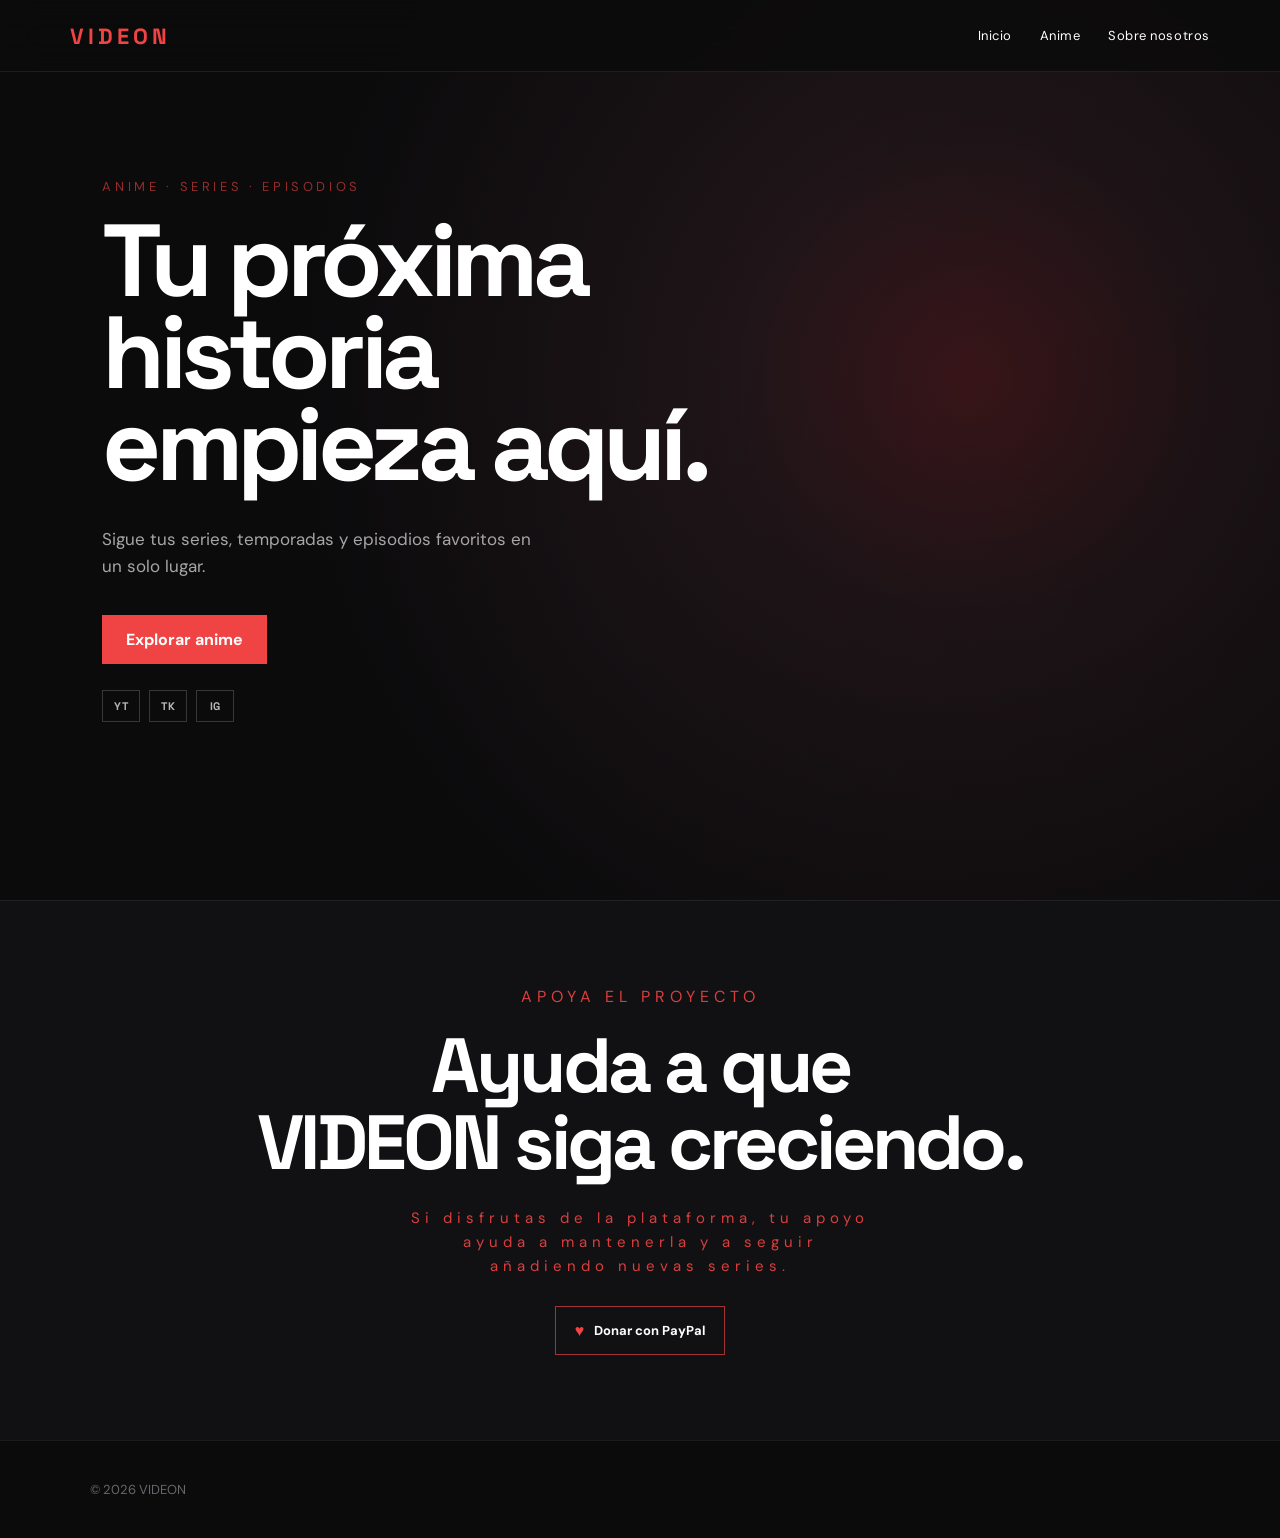
==== index.html @ 195809df "Add files via upload" ====
<!DOCTYPE html>
<html lang="es">

<head>
    <meta charset="UTF-8">
    <meta name="viewport" content="width=device-width, initial-scale=1.0">

    <title>VIDEON</title>

    <link rel="stylesheet" href="style.css">
</head>

<body>

    <!-- NAVEGACIÓN -->
    <header class="navbar">

        <div class="logo">
            VIDEON
        </div>

        <nav>
            <a href="index.html">Inicio</a>
            <a href="catalogo.html">Anime</a>
            <a href="#sobre">Sobre nosotros</a>
        </nav>

    </header>


    <!-- PORTADA -->
    <main>

        <section id="inicio" class="hero">

            <div class="hero-content">

                <p class="hero-subtitle">ANIME · SERIES · EPISODIOS</p>

                <h1>Tu próxima<br>historia<br>empieza aquí.</h1>

                <p class="hero-description">
                    Sigue tus series, temporadas y episodios favoritos
                    en un solo lugar.
                </p>

                <a href="catalogo.html" class="hero-button">
                    Explorar anime
                </a>

                <div class="social-links" aria-label="Redes sociales de VIDEON">
                    <a href="https://www.youtube.com/@Taperbrand09" target="_blank" rel="noopener noreferrer" aria-label="YouTube de VIDEON">YT</a>
                    <a href="https://www.tiktok.com/@el4nimado04" target="_blank" rel="noopener noreferrer" aria-label="TikTok de VIDEON">TK</a>
                    <a href="https://www.instagram.com/_.whoiisjose._/" target="_blank" rel="noopener noreferrer" aria-label="Instagram de VIDEON">IG</a>
                </div>

            </div>

        </section>


        <!-- SOBRE NOSOTROS -->
        <section id="sobre" class="about">

            <p>APOYA EL PROYECTO</p>

            <h2>Ayuda a que<br>VIDEON siga creciendo.</h2>

            <p class="support-copy">
                Si disfrutas de la plataforma, tu apoyo ayuda a mantenerla y a seguir añadiendo nuevas series.
            </p>

            <a class="donation-button" href="https://paypal.me/VIDEONdonateJoselu" target="_blank" rel="noopener noreferrer">
                <span aria-hidden="true">♥</span>
                Donar con PayPal
            </a>

        </section>

    </main>

    <!-- FOOTER -->
    <footer>

        <p>© 2026 VIDEON</p>

    </footer>


</body>
</html>
---- style.css ----
@import url('https://fonts.googleapis.com/css2?family=DM+Sans:wght@400;500;700&family=Space+Grotesk:wght@500;600;700&display=swap');

/* =========================
   CONFIGURACIÓN GENERAL
========================= */

* {
    margin: 0;
    padding: 0;
    box-sizing: border-box;
}

html {
    scroll-behavior: smooth;
}

body {
    background: #0b0b0c;
    color: white;
    font-family: 'DM Sans', sans-serif;
    overflow-x: hidden;
}


/* =========================
   NAVBAR
========================= */

.navbar {
    position: fixed;
    top: 0;
    left: 0;

    width: 100%;
    height: 72px;

    display: flex;
    align-items: center;
    justify-content: space-between;

    padding: 0 5.5%;

    background: rgba(11, 11, 12, 0.82);
    border-bottom: 1px solid rgba(255, 255, 255, 0.08);
    backdrop-filter: blur(18px);

    z-index: 1000;
}

.logo {
    color: #f04444;
    font-family: 'Space Grotesk', sans-serif;
    font-size: 22px;
    font-weight: bold;
    letter-spacing: 4px;
}

.navbar nav {
    display: flex;
    gap: 28px;
}

.navbar a {
    color: white;
    text-decoration: none;
    font-size: 13px;
    letter-spacing: 0.04em;

    transition: 0.3s;
}

.navbar a:hover {
    color: #f04444;
    opacity: 1;
}


/* =========================
   HERO
========================= */

.hero {
    min-height: 100vh;

    display: flex;
    align-items: center;

    padding: 120px 8%;

    background:
        radial-gradient(
            circle at 76% 42%,
            rgba(190, 35, 45, 0.22) 0%,
            rgba(38, 22, 26, 0.55) 22%,
            #0b0b0c 62%
        ),
        linear-gradient(115deg, #0b0b0c 0%, #151316 52%, #0b0b0c 100%);
}

.hero-content {
    max-width: 700px;

    animation: aparecer 0.8s ease forwards;
}

.hero-subtitle {
    font-size: 13px;
    color: #f04444;
    letter-spacing: 0.28em;
    margin-bottom: 20px;
    opacity: 0.6;
}

.hero h1 {
    font-family: 'Space Grotesk', sans-serif;
    font-size: clamp(55px, 8vw, 108px);
    line-height: 0.9;
    letter-spacing: -0.055em;
}

.hero-description {
    max-width: 450px;

    margin-top: 35px;

    font-size: 17px;
    line-height: 1.6;

    color: #a8a5a8;
}

.hero-button {
    display: inline-block;

    margin-top: 35px;

    padding: 14px 24px;

    background: #f04444;
    color: white;

    text-decoration: none;
    font-weight: bold;

    transition: 0.3s;
}

.hero-button:hover {
    transform: translateY(-5px);
    background: #ff5a5a;
}

.social-links {
    display: flex;
    gap: 9px;
    margin-top: 26px;
}

.social-links a {
    min-width: 38px;
    height: 32px;
    display: inline-flex;
    align-items: center;
    justify-content: center;
    border: 1px solid rgba(255, 255, 255, 0.18);
    color: #b9b6ba;
    font-family: 'Space Grotesk', sans-serif;
    font-size: 11px;
    font-weight: 700;
    letter-spacing: 0.04em;
    text-decoration: none;
    transition: 0.25s ease;
}

.social-links a:hover {
    border-color: #f04444;
    color: #f04444;
    transform: translateY(-2px);
}


/* =========================
   SECCIÓN DE VÍDEOS
========================= */

.videos-section {
    padding: 92px 5.5%;
}

.section-header {
    margin-bottom: 34px;
}

.section-header p {
    font-size: 12px;
    color: #f04444;
    letter-spacing: 0.2em;
    opacity: 0.9;
}

.section-header h2 {
    margin-top: 10px;
    font-family: 'Space Grotesk', sans-serif;
    font-size: clamp(30px, 4vw, 46px);
    letter-spacing: -0.04em;
}


/* =========================
   GRID
========================= */

.video-grid {
    display: grid;

    grid-template-columns:
        repeat(4, 1fr);

    gap: 28px 18px;
}


/* =========================
   TARJETAS
========================= */

.video-card {
    cursor: pointer;

    transition:
        transform 0.4s ease,
        opacity 0.4s ease;
}

.video-card:hover {
    transform: translateY(-6px);
}

.thumbnail {
    position: relative;

    aspect-ratio: 16 / 9;

    overflow: hidden;

    background: #19191b;
    border: 1px solid rgba(255, 255, 255, 0.08);
}

.thumbnail img {
    width: 100%;
    height: 100%;

    object-fit: cover;

    transition: transform 0.5s ease;
}

.video-card:hover .thumbnail img {
    transform: scale(1.08);
}

.play-button {
    position: absolute;

    top: 50%;
    left: 50%;

    transform: translate(-50%, -50%);

    width: 48px;
    height: 48px;

    display: flex;
    align-items: center;
    justify-content: center;

    border-radius: 50%;

    background: #f04444;
    color: white;

    opacity: 0;

    transition: 0.3s;
}

.video-card:hover .play-button {
    opacity: 1;
}

.video-info {
    padding-top: 18px;
}

.video-info h3 {
    font-family: 'Space Grotesk', sans-serif;
    font-size: 17px;
    font-weight: 600;
}

.video-info p {
    margin-top: 8px;

    color: #858286;
    font-size: 14px;
}


/* =========================
   ABOUT
========================= */

.about {
    min-height: 60vh;

    display: flex;
    flex-direction: column;

    align-items: center;
    justify-content: center;

    text-align: center;

    background: #111113;
    border-top: 1px solid rgba(255, 255, 255, 0.07);
}

.about p {
    letter-spacing: 5px;
    color: #f04444;
    opacity: 0.9;
}

.about h2 {
    margin-top: 20px;

    font-family: 'Space Grotesk', sans-serif;
    font-size: clamp(40px, 6vw, 80px);
    letter-spacing: -0.05em;

    line-height: 1;
}

.support-copy {
    max-width: 470px;
    margin-top: 26px;
    color: #99969b;
    font-size: 15px;
    line-height: 1.6;
}

.donation-button {
    display: inline-flex;
    align-items: center;
    gap: 10px;
    margin-top: 28px;
    padding: 13px 19px;
    border: 1px solid rgba(240, 68, 68, 0.65);
    color: white;
    font-size: 13px;
    font-weight: 700;
    text-decoration: none;
    transition: 0.25s ease;
}

.donation-button span {
    color: #f04444;
    font-size: 16px;
}

.donation-button:hover {
    background: #f04444;
    border-color: #f04444;
    transform: translateY(-3px);
}

.donation-button:hover span {
    color: white;
}


/* =========================
   FOOTER
========================= */

footer {
    padding: 40px 7%;

    color: #69666b;
    border-top: 1px solid rgba(255, 255, 255, 0.07);

    font-size: 13px;
}


/* =========================
   ANIMACIONES
========================= */

@keyframes aparecer {

    from {
        opacity: 0;
        transform: translateY(30px);
    }

    to {
        opacity: 1;
        transform: translateY(0);
    }

}

.video-card:focus-visible,
.hero-button:focus-visible,
.close-modal:focus-visible {
    outline: 2px solid white;
    outline-offset: 4px;
}

/* =========================
   REPRODUCTOR
========================= */

.video-modal {
    position: fixed;
    inset: 0;
    z-index: 2000;
    display: grid;
    place-items: center;
    padding: 24px;
    background: rgba(0, 0, 0, 0.86);
    opacity: 0;
    pointer-events: none;
    transition: opacity 0.25s ease;
}

.video-modal.is-open {
    opacity: 1;
    pointer-events: auto;
}

.video-modal-content {
    position: relative;
    width: min(900px, 100%);
    background: #151515;
    padding: 14px;
}

.video-modal video {
    display: block;
    width: 100%;
    max-height: 75vh;
    background: #000;
}

.close-modal {
    position: absolute;
    top: -42px;
    right: 0;
    border: 0;
    background: transparent;
    color: white;
    cursor: pointer;
    font-size: 32px;
    line-height: 1;
}

.video-error {
    padding: 18px 8px 4px;
    color: #d0d0d0;
    font-size: 14px;
}

.video-error[hidden] {
    display: none;
}

@media (max-width: 700px) {
    .navbar {
        height: 64px;
        padding: 0 6%;
        gap: 18px;
        align-items: center;
    }

    .navbar nav {
        gap: 12px;
    }

    .navbar nav a {
        font-size: 11px;
    }

    .hero {
        padding: 125px 7% 90px;
    }

    .hero h1 {
        font-size: clamp(48px, 14vw, 78px);
        letter-spacing: -3px;
    }

    .videos-section {
        padding: 80px 7%;
    }

    .section-header h2 {
        font-size: 36px;
    }

    .video-grid {
        grid-template-columns: repeat(2, 1fr);
        gap: 24px 12px;
    }

    .catalog-grid {
        grid-template-columns: repeat(2, 1fr);
        gap: 24px 12px;
    }
}

.catalog-page {
    min-height: calc(100vh - 120px);
    padding-top: 132px;
}

.catalog-header {
    padding: 0 7%;
}

.catalog-header h1 {
    font-family: 'Space Grotesk', sans-serif;
    font-size: clamp(55px, 8vw, 105px);
    line-height: 0.9;
    letter-spacing: -0.055em;
}

.catalog-header .hero-description {
    margin-top: 28px;
}

.back-link {
    display: inline-block;
    margin-bottom: 30px;
    color: #aaa;
    font-size: 14px;
    text-decoration: none;
}

.back-link:hover {
    color: white;
}

.catalog-grid {
    display: grid;
    grid-template-columns: repeat(3, 1fr);
    gap: 28px 18px;
}

.catalog-card {
    color: white;
    text-decoration: none;
    transition: transform 0.4s ease;
}

.catalog-card:hover {
    transform: translateY(-10px);
}

.catalog-cover {
    aspect-ratio: 2 / 3;
    overflow: hidden;
    background: #252525;
}

.catalog-cover img {
    width: 100%;
    height: 100%;
    display: block;
    object-fit: cover;
    transition: transform 0.5s ease;
}

.catalog-card:hover .catalog-cover img {
    transform: scale(1.035);
}

.catalog-cover span {
    font-size: clamp(55px, 8vw, 105px);
    font-weight: bold;
    line-height: 0.8;
    opacity: 0.9;
}

.catalog-cover-adventure {
    background: linear-gradient(135deg, #bd5d2a, #291a18 70%);
}

.catalog-cover-documentary {
    background: linear-gradient(135deg, #39706c, #101d20 70%);
}

.catalog-cover-special {
    background: linear-gradient(135deg, #806735, #211d17 70%);
}

.catalog-cover-season {
    background: linear-gradient(135deg, #363636, #111 70%);
}

@media (max-width: 700px) {
    .catalog-grid {
        grid-template-columns: repeat(2, 1fr);
    }

    .catalog-cover {
        aspect-ratio: 2 / 3;
    }

    .catalog-header h1 {
        font-size: clamp(48px, 14vw, 76px);
    }

    .video-info h3 {
        font-size: 15px;
    }
}

.video-modal iframe {
    display: block;
    width: 100%;
    aspect-ratio: 16 / 9;
    border: 0;
    background: #000;
}

.video-modal video[hidden],
.video-modal iframe[hidden] {
    display: none;
}
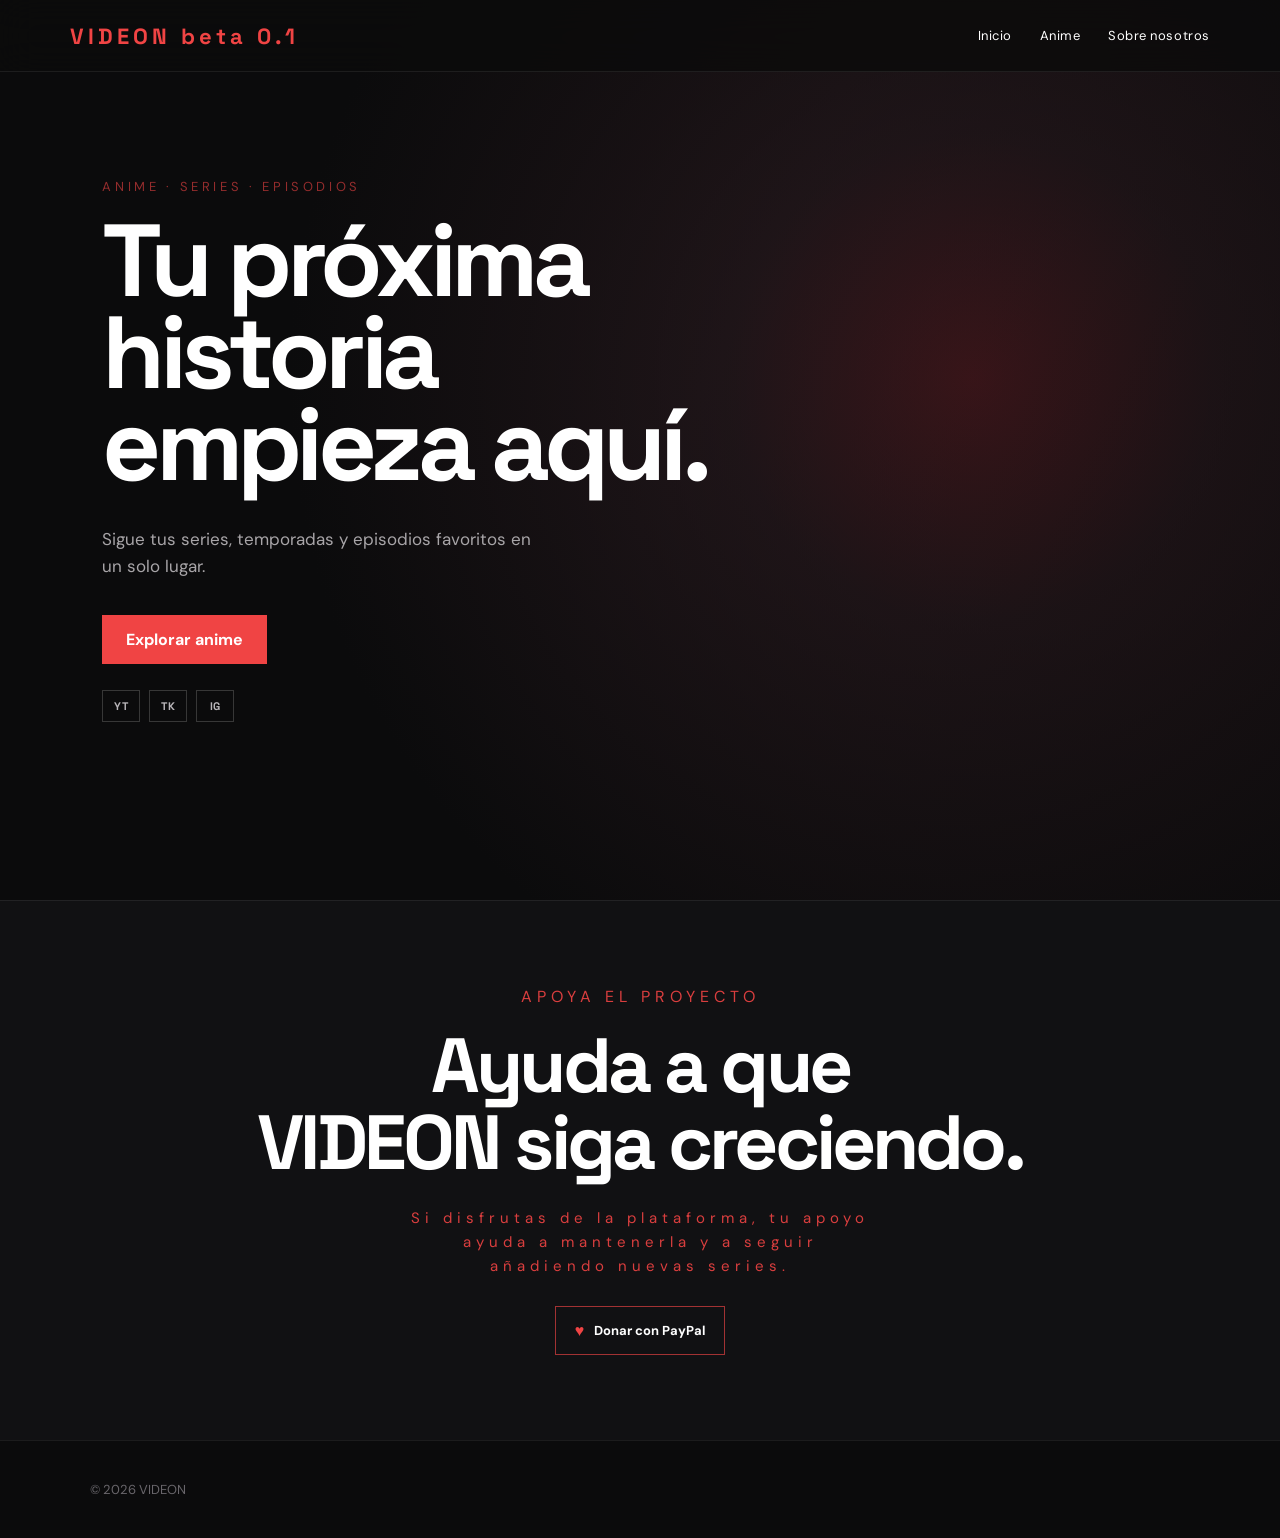
==== commit d21eae4d: "Change title to 'VIDEON beta 0.1' and logo text Updated the title and logo to indicate beta version." ====
--- a/index.html
+++ b/index.html
@@ -5,7 +5,7 @@
     <meta charset="UTF-8">
     <meta name="viewport" content="width=device-width, initial-scale=1.0">
 
-    <title>VIDEON</title>
+    <title>VIDEON beta 0.1</title>
 
     <link rel="stylesheet" href="style.css">
 </head>
@@ -16,7 +16,7 @@
     <header class="navbar">
 
         <div class="logo">
-            VIDEON
+            VIDEON beta 0.1
         </div>
 
         <nav>
@@ -88,4 +88,4 @@
 
 
 </body>
-</html>+</html>
